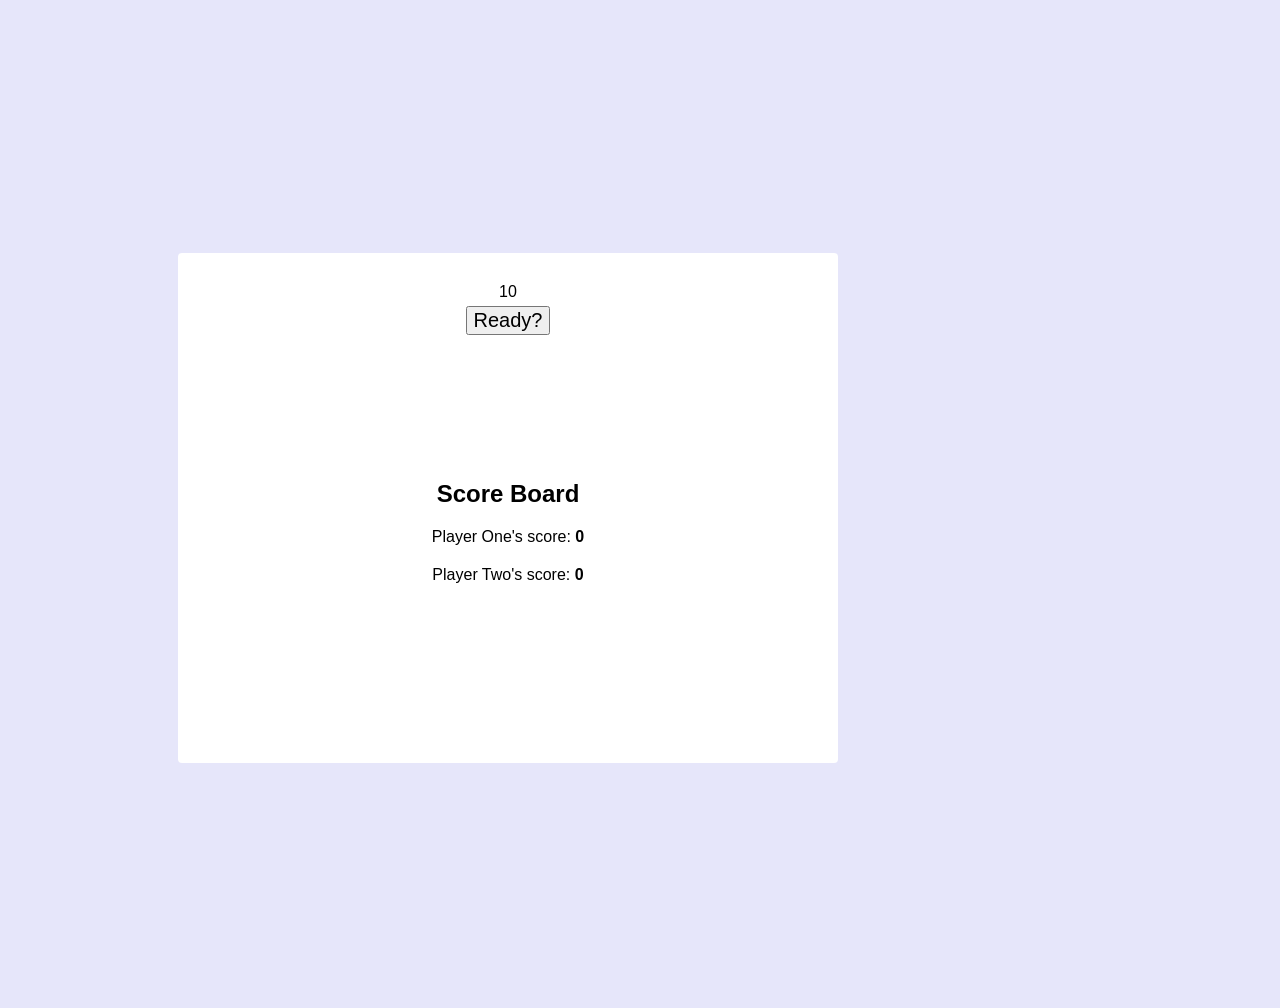
==== index.html @ f7caa72b "one big mess" ====
<!DOCTYPE html>
<html>
  <head>
    <meta charset="utf-8">
    <title>Get Your Own Back!</title>
    <link rel="stylesheet" href="css/style.css">
    <script src="https://cdnjs.cloudflare.com/ajax/libs/jquery/3.1.1/jquery.min.js" charset="utf-8"></script>
    <script src="js/app.js" charset="utf-8"></script>
  </head>
  <body>

<header>

</header>

<main>
<div class="set">
<!-- set  <img src="css/basiclogo.jpg" alt="set"> -->
  <div class="topBoard">
      logo <img src="css/basiclogo.jpeg" alt="basiclogo">
  </div>

  <div class="middleBoard">

    <div class="timer">
      10
    </div>

    <button class="start">Ready?</button>

    <div class="question"></div>
    <div class="answers"></div>

    <div class="daveDiv"></div>

    <div class="board">
            <h2>Score Board</h2>
              <p>Player One's score: <span id ="score1">0</span></p>
              <p>Player Two's score: <span id ="score2">0</span></p>
          </div>

    <!-- <button class="reset">Reset</button> -->
  </div>
</div>
</main>

  </body>
</html>
---- css/style.css ----
header {
  width:100%;
  text-align:center;
}

body {
  background-color: lavender;
  font-family: "Lucida Sans Unicode", "Lucida Grande", sans-serif;
}

.set {
  background-repeat: no-repeat;
  width: 1000px;
  height: 1000px;
  position: absolute;
  text-align: center;
  margin: 0 auto;
}

.topBoard {
  position: absolute;
  text-align: center;
  background-color: white;
  border-color: black;
  boder: white;
  padding: 30px;
  margin: 0 auto;
  top: 50%;
  left: 50%;
  transform: translate(-50%, -50%);
  height: 150px;
  width: 600px;
}

.middleBoard {
  position: absolute;
  text-align: center;
  background-color: white;
  border-color: black;
  border-top: white;
  border-width: medium;
  padding: 30px;
  margin: 0 auto;
  top: 50%;
  left: 50%;
  transform: translate(-50%, -50%);
  border-radius: 4px;
  height: 450px;
  width: 600px;
}

.question {
  font-size: 20px;
  padding: 20px 0;
}

.answers {
    font-size: 20px;
    padding: 20px 0;
}


.daveDiv {
    font-size: 20px;
    padding: 20px 0;
  }

button {
  font-size: 20px;
  margin: 5px;
  padding: 25px 7;
}

.screen {
  font-size: 25px;
  padding: 20px 0;
}

p {
  margin: 0 0 20px;
}

p span {
  font-weight: bold;
}

p.result  {
  background-color: rgb(51, 51, 77);
  color: white;
  padding: 8px 12px;
  height: 34px;
  border-radius: 4px;
}
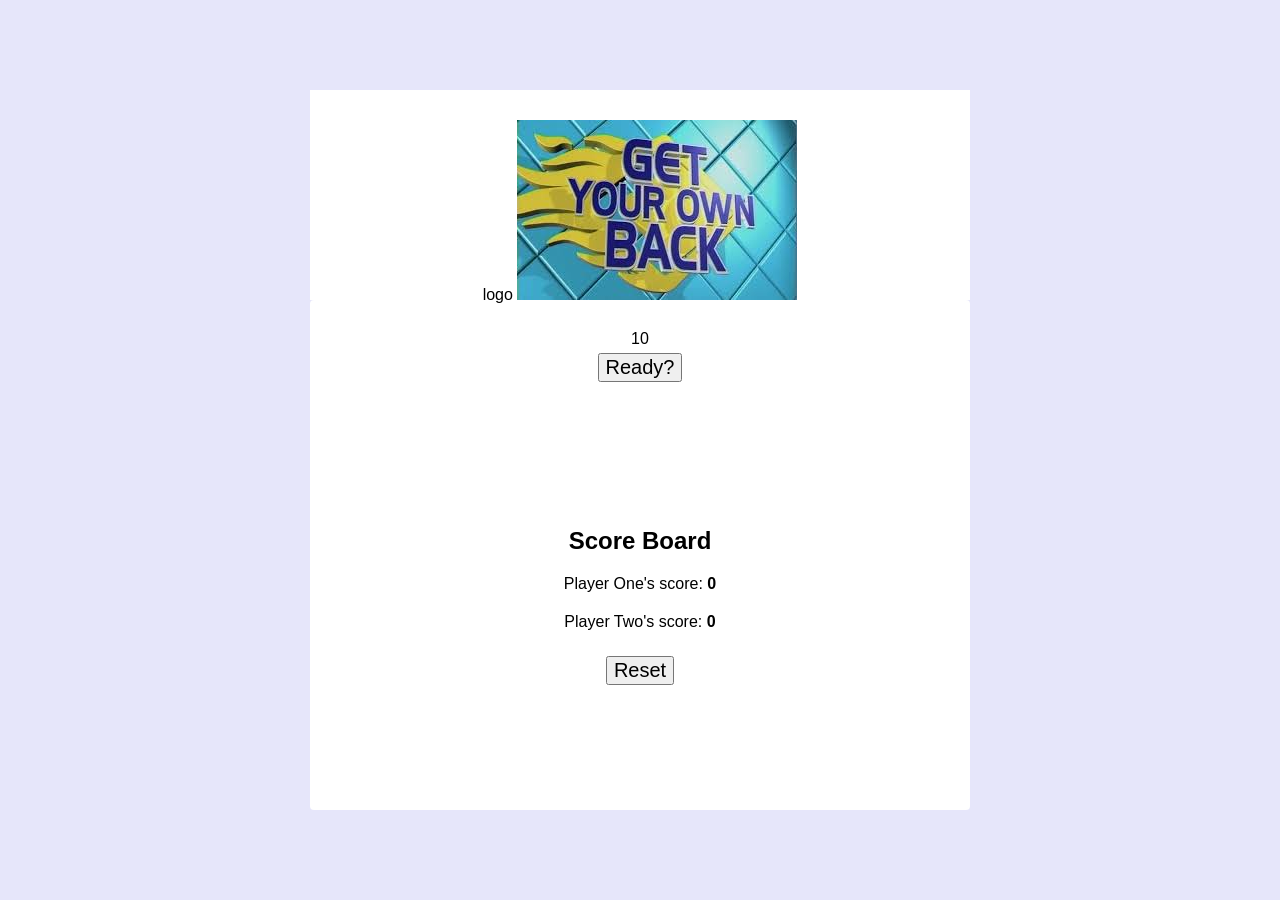
==== commit 3c56953e: "Emily helped- div sliding, timer working, not going past 0, setDiv is sliding in when a player gets " ====
--- a/index.html
+++ b/index.html
@@ -14,7 +14,7 @@
 </header>
 
 <main>
-<div class="set">
+<!-- <div class="set"> -->
 <!-- set  <img src="css/basiclogo.jpg" alt="set"> -->
   <div class="topBoard">
       logo <img src="css/basiclogo.jpeg" alt="basiclogo">
@@ -34,14 +34,23 @@
     <div class="daveDiv"></div>
 
     <div class="board">
-            <h2>Score Board</h2>
-              <p>Player One's score: <span id ="score1">0</span></p>
-              <p>Player Two's score: <span id ="score2">0</span></p>
-          </div>
+      <h2>Score Board</h2>
+      <p>Player One's score: <span id ="score1">0</span></p>
+      <p>Player Two's score: <span id ="score2">0</span></p>
+    </div>
 
-    <!-- <button class="reset">Reset</button> -->
+    <button class="reset">Reset</button>
   </div>
+<!-- </div> -->
+
+<div class="set">
+
+  <div class="playerOne"></div>
+
+  <div class="playerTwo"></div>
+
 </div>
+
 </main>
 
   </body>
--- a/css/style.css
+++ b/css/style.css
@@ -10,30 +10,37 @@
 
 .set {
   background-repeat: no-repeat;
-  width: 1000px;
-  height: 1000px;
   position: absolute;
   text-align: center;
   margin: 0 auto;
+  position: absolute;
+  top: 0;
+  left: 0;
+  width: 100%;
+  height: 100%;
+  display: none;
+  background-color: #333;
+}
+
+main {
+  position: absolute;
+  top: 50%;
+  left: 50%;
+  transform: translate(-50%, -50%);
 }
 
 .topBoard {
-  position: absolute;
   text-align: center;
   background-color: white;
   border-color: black;
-  boder: white;
   padding: 30px;
   margin: 0 auto;
-  top: 50%;
-  left: 50%;
-  transform: translate(-50%, -50%);
+
   height: 150px;
   width: 600px;
 }
 
 .middleBoard {
-  position: absolute;
   text-align: center;
   background-color: white;
   border-color: black;
@@ -41,9 +48,6 @@
   border-width: medium;
   padding: 30px;
   margin: 0 auto;
-  top: 50%;
-  left: 50%;
-  transform: translate(-50%, -50%);
   border-radius: 4px;
   height: 450px;
   width: 600px;
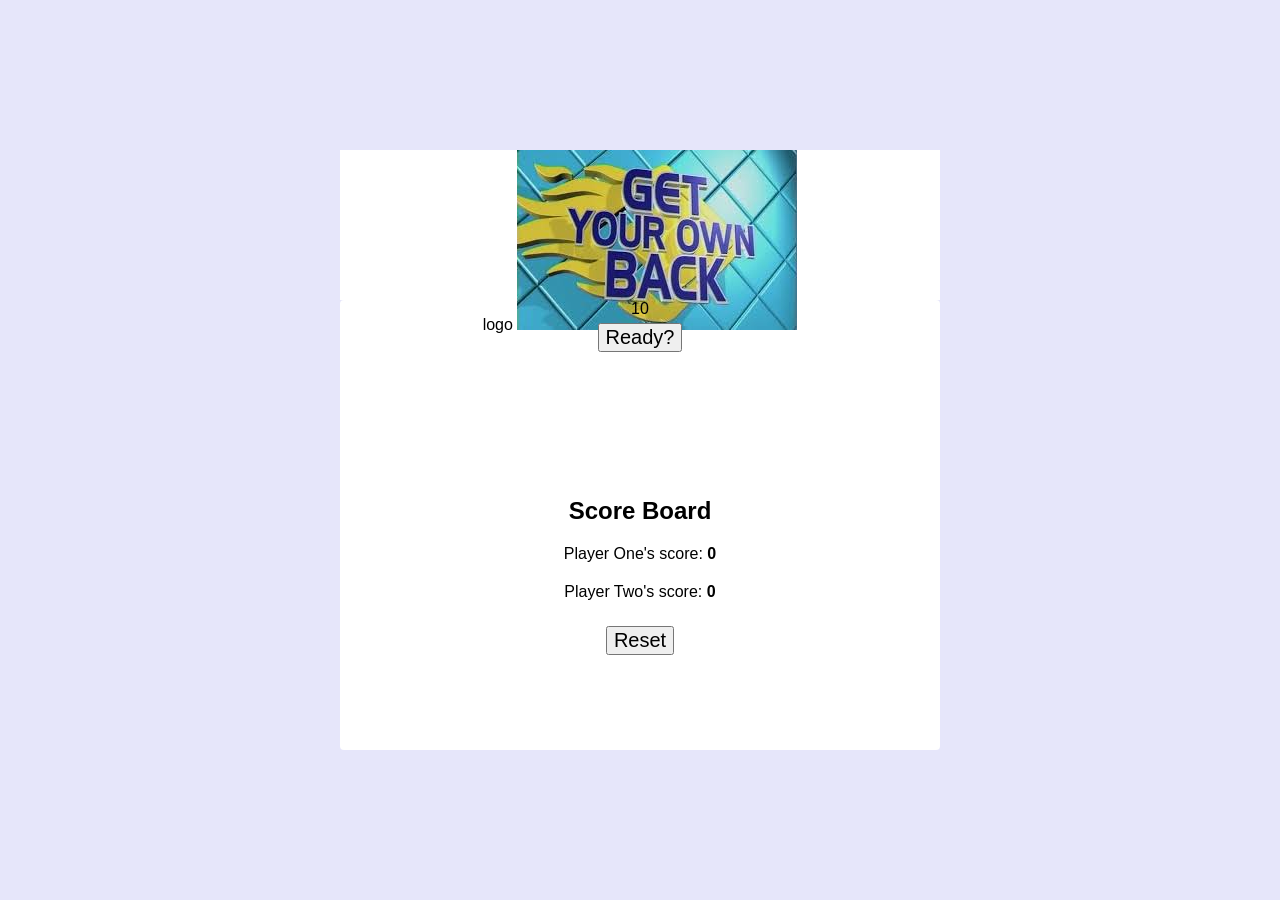
==== commit df817fec: "working, need to make divs fall fast now" ====
--- a/index.html
+++ b/index.html
@@ -43,11 +43,18 @@
   </div>
 <!-- </div> -->
 
-<div class="set">
+<div class="welcomeScreen">
+<div class="logoContainer">
 
-  <div class="playerOne"></div>
 
-  <div class="playerTwo"></div>
+<img class ="largeLogo" src="css/basiclogo.jpeg" alt="basiclogo">
+</div>
+</div>
+
+<div class="tvSet">
+
+  <div class="players" id="playerOne"><h3>First player</h3></div>
+  <div class="players" id="playerTwo"><h3>Second player</h3></div>
 
 </div>
 
--- a/css/style.css
+++ b/css/style.css
@@ -6,20 +6,6 @@
 body {
   background-color: lavender;
   font-family: "Lucida Sans Unicode", "Lucida Grande", sans-serif;
-}
-
-.set {
-  background-repeat: no-repeat;
-  position: absolute;
-  text-align: center;
-  margin: 0 auto;
-  position: absolute;
-  top: 0;
-  left: 0;
-  width: 100%;
-  height: 100%;
-  display: none;
-  background-color: #333;
 }
 
 main {
@@ -33,9 +19,8 @@
   text-align: center;
   background-color: white;
   border-color: black;
-  padding: 30px;
+  /*padding: 30px;*/
   margin: 0 auto;
-
   height: 150px;
   width: 600px;
 }
@@ -46,7 +31,7 @@
   border-color: black;
   border-top: white;
   border-width: medium;
-  padding: 30px;
+  /*padding: 30px;*/
   margin: 0 auto;
   border-radius: 4px;
   height: 450px;
@@ -95,3 +80,85 @@
   height: 34px;
   border-radius: 4px;
 }
+
+/*TV SET*/
+
+.tvSet {
+  position: fixed;
+  left: 50%;
+  transform: translate(-25%, 0);
+  text-align: center;
+  margin: -50px auto 10px;
+  top: 0;
+  left: 0;
+  width: 1100px;
+  height: 800px;
+  display: none;
+  background-color: #333;
+}
+
+.players {
+    background: pink;
+    width: 6vw;
+    height: 6vw;
+}
+.players h3 {
+    color: #000;
+    text-align: center;
+}
+
+#playerOne {
+  float: left;
+  position: relative;
+  left: 400px;
+  margin-top: 450px;
+}
+
+#playerTwo {
+  float: right;
+  right: 400px;
+  position: relative;
+  margin-top: 450px;
+}
+
+/*#playerOneMoveButton {
+padding: 20px;
+margin: 0 auto;
+display: inline;
+text-align: center;
+}
+
+#playerTwoMoveButton {
+padding: 20px;
+margin: 0 auto;
+text-align: center;
+display: inline;
+}*/
+
+
+/*WELCOME SCREEN */
+
+.largeLogo {
+
+}
+
+.logoContainer {
+ width: 150px;
+ height: 100px;
+ background-image: "css/basiclogo.jpeg";
+ background-size: cover;
+ background-repeat: no-repeat;
+ background-position: 50% 50%;
+ position: absolute;
+ margin: 0 auto;
+ top: 0;
+ left: 0;
+ width: 100%;
+ height: 100%;
+ text-align: center;
+ -webkit-animation: slide 0.5s forwards;
+ -webkit-animation-delay: 2s;
+ animation: slide 0.5s forwards;
+ animation-delay: 2s;
+ display: none;
+}
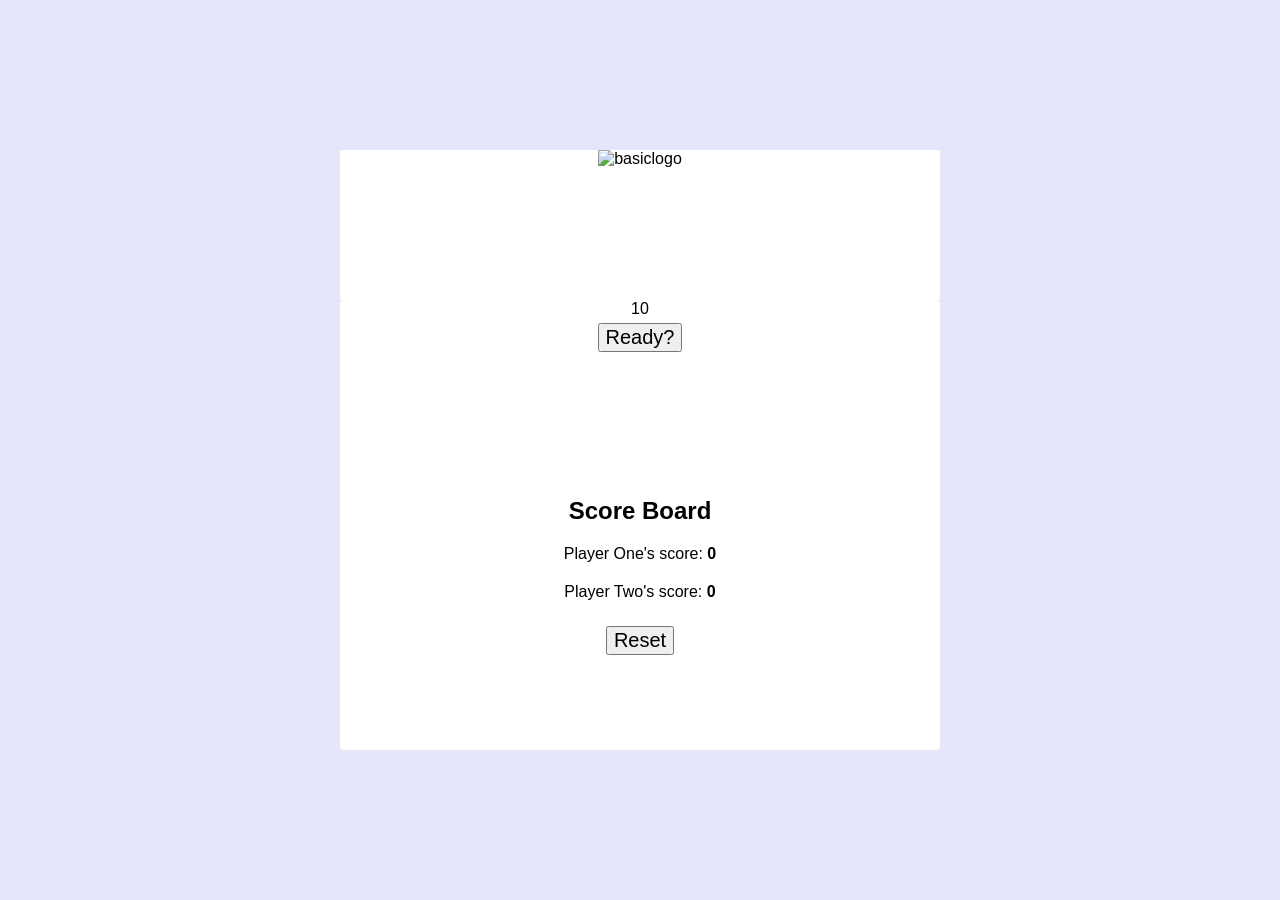
==== commit adb61916: "pics added, playing around with stopGame function" ====
--- a/index.html
+++ b/index.html
@@ -17,7 +17,7 @@
 <!-- <div class="set"> -->
 <!-- set  <img src="css/basiclogo.jpg" alt="set"> -->
   <div class="topBoard">
-      logo <img src="css/basiclogo.jpeg" alt="basiclogo">
+       <img class="logo" src="css/images/largelogo.jpeg" alt="basiclogo">
   </div>
 
   <div class="middleBoard">
@@ -27,6 +27,10 @@
     </div>
 
     <button class="start">Ready?</button>
+
+    <audio class="startButton" src="sounds/never.wav">
+      Your browser does not support the <code>audio</code> element.
+    </audio>
 
     <div class="question"></div>
     <div class="answers"></div>
@@ -47,7 +51,7 @@
 <div class="logoContainer">
 
 
-<img class ="largeLogo" src="css/basiclogo.jpeg" alt="basiclogo">
+<img class ="largeLogo" src="css/Images/tvSet.jpeg" alt="basiclogo">
 </div>
 </div>
 
--- a/css/style.css
+++ b/css/style.css
@@ -23,6 +23,12 @@
   margin: 0 auto;
   height: 150px;
   width: 600px;
+
+}
+
+.logo {
+  width: 50%;
+  height: 80%;
 }
 
 .middleBoard {
@@ -94,7 +100,7 @@
   width: 1100px;
   height: 800px;
   display: none;
-  background-color: #333;
+  background-image: url("css/images/tvSet.jpeg");
 }
 
 .players {
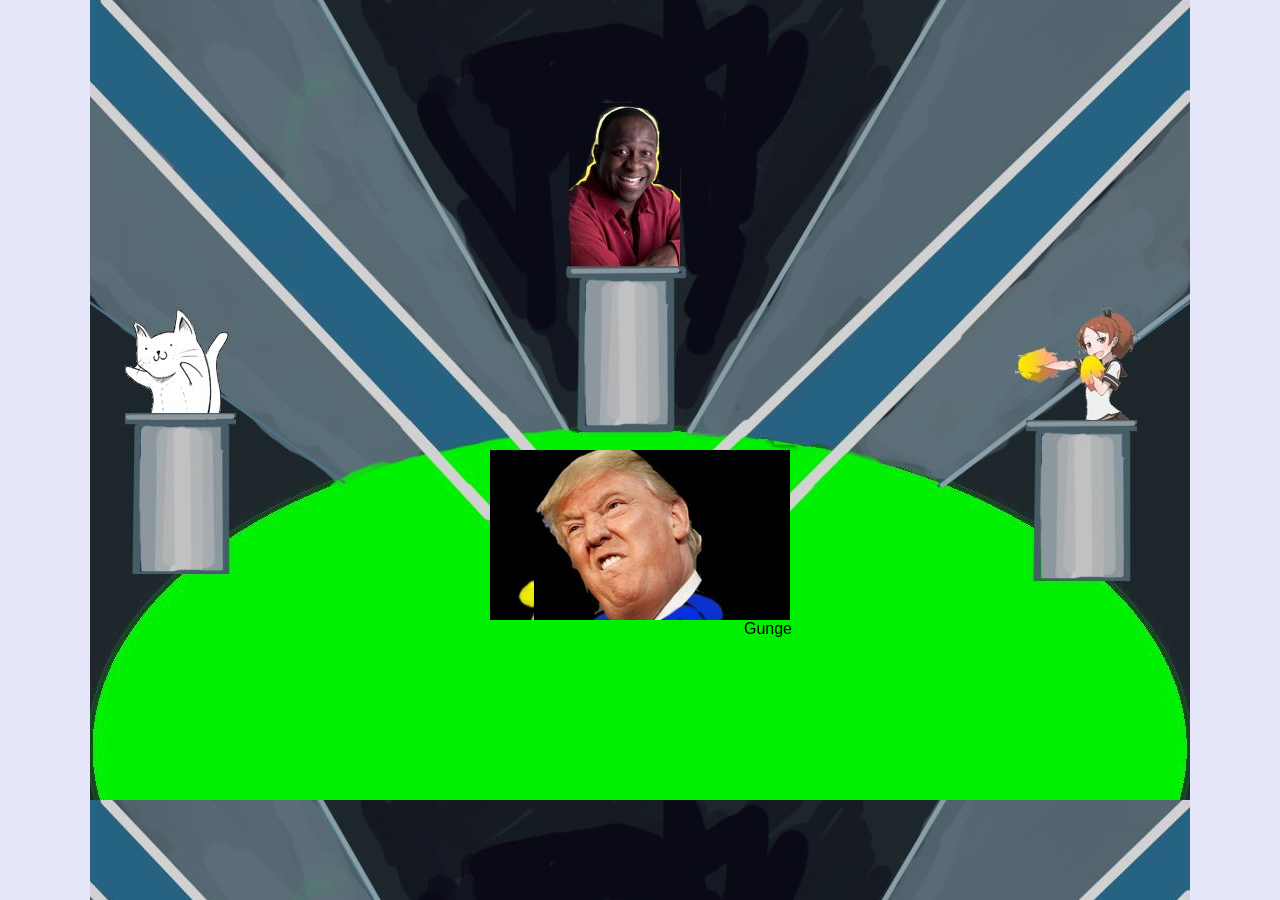
==== commit 22578f9f: "background fnished, need to sort swiping between screens" ====
--- a/index.html
+++ b/index.html
@@ -13,56 +13,71 @@
 
 </header>
 
-<main>
-<!-- <div class="set"> -->
-<!-- set  <img src="css/basiclogo.jpg" alt="set"> -->
-  <div class="topBoard">
-       <img class="logo" src="css/images/largelogo.jpeg" alt="basiclogo">
-  </div>
+    <main>
 
-  <div class="middleBoard">
+    <div class="questionBoard">
 
-    <div class="timer">
-      10
+      <div class="topBoard">
+             <img class="logo" src="css/images/largelogo.jpeg" alt="basiclogo">
+      </div>
+
+      <div class="middleBoard">
+
+        <div class="timer">
+          10
+        </div>
+
+        <button class="middleBoardButton">Ready to start2?</button>
+
+          <audio class="middleBoardButton" src="sounds/never.wav">
+            Your browser does not support the <code>audio</code> element.
+          </audio>
+
+                <div class="question"></div>
+                <div class="answers"></div>
+
+                <div class="daveDiv"></div>
+
+        <div class="board">
+          <h2>Score Board</h2>
+          <p>Player One's score: <span id ="score1">0</span></p>
+          <p>Player Two's score: <span id ="score2">0</span></p>
+        </div>
+
+        <button class="reset">Reset</button>
+
+      </div>
     </div>
 
-    <button class="start">Ready?</button>
+    <div class="welcomeScreen">
+      <div class="welcomeContainer">
 
-    <audio class="startButton" src="sounds/never.wav">
-      Your browser does not support the <code>audio</code> element.
-    </audio>
+          <img class="largeLogo" src="css/images/largelogo.jpeg" alt="basiclogo">
 
-    <div class="question"></div>
-    <div class="answers"></div>
+        <div class="instructions">
+        <h2>How to play?</h2>
+            <ul>
+                <li>1. Try to answer as many questions as you can correctly.</li>
+                <li>2. For each correct answer, we will CRANK THEM UP!</li>
+                <li>2. First to 5, GETS THEIR OWN BACK</li>
+                <li>Simple as that.... Now it's time for... GET YOUR OWN BACK!</li>
+            </ul>
+            <button class="welcomeButton">Ready1?</button>
+            <!-- <button class="firstStart">Ready to go?</button> -->
 
-    <div class="daveDiv"></div>
-
-    <div class="board">
-      <h2>Score Board</h2>
-      <p>Player One's score: <span id ="score1">0</span></p>
-      <p>Player Two's score: <span id ="score2">0</span></p>
+        </div>
+      </div>
     </div>
 
-    <button class="reset">Reset</button>
-  </div>
-<!-- </div> -->
+      <div class="tvSet">
 
-<div class="welcomeScreen">
-<div class="logoContainer">
+        <div class="players" id="playerOne"></div>
+        <div class="players" id="playerTwo"></div>
+        <div class="gunge"> Gunge   </div>
 
+      </div>
 
-<img class ="largeLogo" src="css/Images/tvSet.jpeg" alt="basiclogo">
-</div>
-</div>
-
-<div class="tvSet">
-
-  <div class="players" id="playerOne"><h3>First player</h3></div>
-  <div class="players" id="playerTwo"><h3>Second player</h3></div>
-
-</div>
-
-</main>
+    </main>
 
   </body>
 </html>
--- a/css/style.css
+++ b/css/style.css
@@ -14,6 +14,61 @@
   left: 50%;
   transform: translate(-50%, -50%);
 }
+
+/*3 screens */
+
+.welcomeScreen {
+  display: none;
+  background: red;
+}
+
+.questionBoard {
+  display: none;
+}
+
+.tvSet {
+  position: fixed;
+  left: 50%;
+  top: 50%;
+  transform: translate(-50%, -50%);
+  text-align: center;
+  /*margin: 0px auto 10px;*/
+  width: 1100px;
+  height: 100vh;
+  /*display: none;*/
+  background-image: url("images/tvSet2.jpeg");
+  background-color: #cccccc;
+}
+
+/*welcome screen*/
+
+.welcomeContainer {
+  width: 800px;
+  heigth: 700px;
+}
+
+.largeLogo {
+  width: 800px;
+  heigth: 700px;
+}
+
+.instructions {
+
+
+}
+
+h2 {
+
+}
+
+ul {
+
+
+}
+
+/*END OF WELCOME SCREEN*/
+
+/*MAIN BOARD*/
 
 .topBoard {
   text-align: center;
@@ -89,24 +144,12 @@
 
 /*TV SET*/
 
-.tvSet {
-  position: fixed;
-  left: 50%;
-  transform: translate(-25%, 0);
-  text-align: center;
-  margin: -50px auto 10px;
-  top: 0;
-  left: 0;
-  width: 1100px;
-  height: 800px;
-  display: none;
-  background-image: url("css/images/tvSet.jpeg");
-}
+
 
 .players {
     background: pink;
-    width: 6vw;
-    height: 6vw;
+    width: 20vw;
+    height: 20vw;
 }
 .players h3 {
     color: #000;
@@ -118,6 +161,9 @@
   position: relative;
   left: 400px;
   margin-top: 450px;
+  background: url("images/farageSitting.jpeg");
+  background-size: contain;
+  background-size: cover;
 }
 
 #playerTwo {
@@ -125,6 +171,22 @@
   right: 400px;
   position: relative;
   margin-top: 450px;
+  background: url("images/trumpSitting.jpeg");
+  background-size: contain;
+  background-size: cover;
+}
+
+.gunge {
+    background: #00f002;
+    width: 500px;
+    height: 100px;
+    position: relative;
+    left: 50%;
+    /*top: 50%;*/
+    transform: translate(-50%, -50%);*/
+    text-align: center;
+    margin-top: 670px;
+    border-color: black;
 }
 
 /*#playerOneMoveButton {
@@ -148,10 +210,10 @@
 
 }
 
-.logoContainer {
+/*.logoContainer {
  width: 150px;
  height: 100px;
- background-image: "css/basiclogo.jpeg";
+ background-image: "css/images/largelogo.jpeg";
  background-size: cover;
  background-repeat: no-repeat;
  background-position: 50% 50%;
@@ -167,4 +229,4 @@
  animation: slide 0.5s forwards;
  animation-delay: 2s;
  display: none;
-}
+}*/
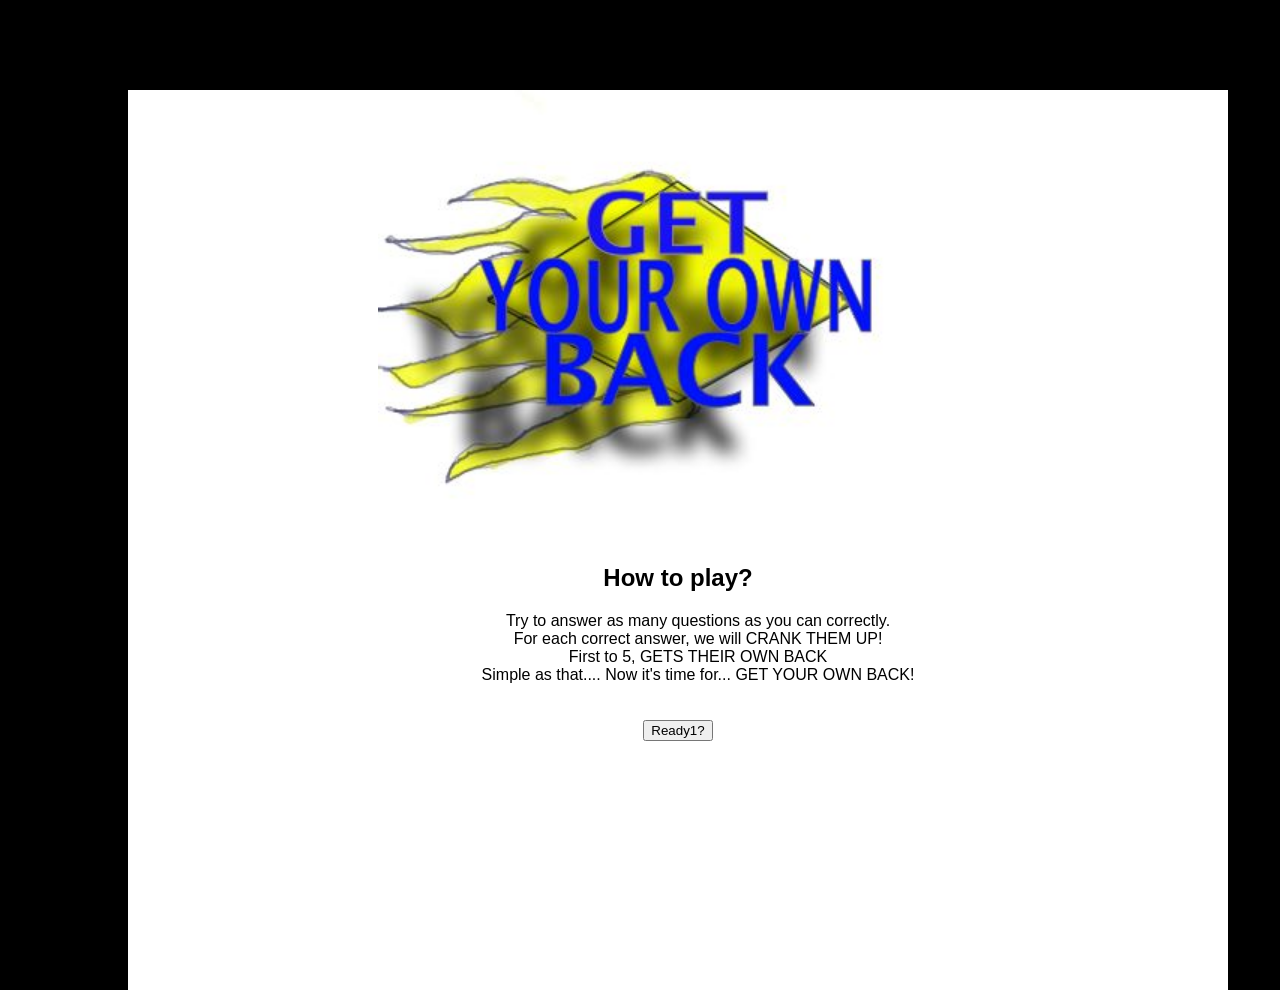
==== commit 6057d300: "another" ====
--- a/index.html
+++ b/index.html
@@ -15,51 +15,47 @@
 
     <main>
 
-    <div class="questionBoard">
+      <div class="questionBoard">
+        <div class="box">
 
-      <div class="topBoard">
-             <img class="logo" src="css/images/largelogo.jpeg" alt="basiclogo">
-      </div>
+          <div class="left">
+                 <img class="logoWelcome" src="css/images/finalLogo.jpeg" alt="basiclogo">
+          </div>
 
-      <div class="middleBoard">
+          <div class="right">
+            <div class="timer">
+              10
+            </div>
+            <button class="middleBoardButton">Ready to start2?</button>
+              <audio class="middleBoardButton" src="sounds/never.wav">
+                Your browser does not support the <code>audio</code> element.
+              </audio>
+              <div class="question"></div>
+              <div class="answers"></div>
+              <div class="daveDiv">Say something here...</div>
 
-        <div class="timer">
-          10
-        </div>
+            <div class="board">
+              <h2>Score Board</h2>
+              <p>Player One's score: <span id ="score1">0</span></p>
+              <p>Player Two's score: <span id ="score2">0</span></p>
+            </div>
 
-        <button class="middleBoardButton">Ready to start2?</button>
-
-          <audio class="middleBoardButton" src="sounds/never.wav">
-            Your browser does not support the <code>audio</code> element.
-          </audio>
-
-                <div class="question"></div>
-                <div class="answers"></div>
-
-                <div class="daveDiv"></div>
-
-        <div class="board">
-          <h2>Score Board</h2>
-          <p>Player One's score: <span id ="score1">0</span></p>
-          <p>Player Two's score: <span id ="score2">0</span></p>
-        </div>
-
-        <button class="reset">Reset</button>
-
+        <button class="resetButton">Reset</button>
       </div>
     </div>
 
+</div>
     <div class="welcomeScreen">
       <div class="welcomeContainer">
 
-          <img class="largeLogo" src="css/images/largelogo.jpeg" alt="basiclogo">
+          <img class="largeLogo" src="css/images/finalLogo.jpeg" alt="basiclogo">
 
         <div class="instructions">
         <h2>How to play?</h2>
             <ul>
-                <li>1. Try to answer as many questions as you can correctly.</li>
-                <li>2. For each correct answer, we will CRANK THEM UP!</li>
-                <li>2. First to 5, GETS THEIR OWN BACK</li>
+                <li>Try to answer as many questions as you can correctly.</li>
+                <li>For each correct answer, we will CRANK THEM UP!</li>
+                <li>First to 5, GETS THEIR OWN BACK</li>
                 <li>Simple as that.... Now it's time for... GET YOUR OWN BACK!</li>
             </ul>
             <button class="welcomeButton">Ready1?</button>
@@ -77,6 +73,31 @@
 
       </div>
 
+      <!-- <div id="gif1"></div>
+      <div id="gif2"></div> -->
+
+      <div class="finish1">
+        <img class="logo" src="css/images/finalLogo.jpeg" alt="basiclogo">
+        <h1 class="won" >Yellow team Won!</h1>
+        <img class="gungePic" src="css/images/yellowgunge.jpeg" alt="gungy trump">
+        <button class="exitButton">Play Again?</button>
+      </div>
+
+      <div class="finish2">
+        <img class="logo" src="css/images/finalLogo.jpeg" alt="basiclogo">
+        <h1>Blue team Won!</h1>
+        <img class="gungePic" src="css/images/bluegunge.jpeg" alt="gungy trump">
+        <button class="exitButton">Play Again?</button>
+      </div>
+
+      <div class="gameOver">
+        <h1 class="gameOver">GAME OVER!</h1>
+        <img class="daveGameOver" src="css/images/tempDave.jpg" alt="Game Over Dave">
+          <p>You weren't quick enough!</p>
+        <button class="exitButton">Play Again?</button>
+      </div>
+
+
     </main>
 
   </body>
--- a/css/style.css
+++ b/css/style.css
@@ -1,150 +1,310 @@
 header {
-  width:100%;
+  width: 100%;
   text-align:center;
 }
 
 body {
-  background-color: lavender;
+  background-color: black;
   font-family: "Lucida Sans Unicode", "Lucida Grande", sans-serif;
 }
 
 main {
   position: absolute;
-  top: 50%;
-  left: 50%;
-  transform: translate(-50%, -50%);
-}
-
-/*3 screens */
+  top: 10%;
+  left: 10%;
+  /*transform: translate(-50%, -50%);*/
+}
+
+/*3 WELCOME SCREEN */
 
 .welcomeScreen {
-  display: none;
+  visibility: visible;
+  background: white;
+  position: absolute;
+}
+
+.welcomeContainer {
+  width: 1100px;
+  height: 900px;
+  text-align: center;
+  margin: 0 auto;
+}
+
+.largeLogo {
+  background-size: contain;
+  background-size: cover;
+  background-size: 100%;
+  /*height: 155px;*/
+  width: 600px;
+}
+
+.instructions {
+margin: 0 auto;
+text-align: center;
+width: 500px;
+}
+
+h2 {
+text-align: center;
+}
+
+ul {
+  list-style-type: none;
+  color: black;
+}
+
+li {
+
+}
+
+.welcomeButton {
+  margin: 20px;
+  text-align: center;
+}
+
+/* QUESTIOn BOARD SCREEN*/
+
+.questionBoard {
+  visibility: visible;
+  position: absolute;
+}
+
+.box {
+  width: 750px;
+  height: 600px;
+  overflow: auto;
+  margin: 45px auto 55px;
+  text-align: center;
   background: red;
-}
-
-.questionBoard {
-  display: none;
-}
+  border-width: thick;
+}
+
+.left {
+  float: left;
+  width: 375px;
+  padding-top: 40px;
+  background: red;
+}
+
+.logoWelcome {
+  background-size: contain;
+  background-size: cover;
+  background-size: 100%;
+  /*height: 155px;*/
+  height: 200px;;
+}
+
+.right {
+  float: right;
+  width: 350px;
+  background: red;
+}
+
+.timer {
+  font-size: 20px;
+
+}
+
+.middleBoardButton {
+  font-size: 20px;
+  margin: 50px;
+  padding: 10px;
+}
+
+.question {
+  font-size: 20px;
+  padding: 30px;
+}
+
+.answers button {
+    font-size: 10px;
+    background: white;
+    border: 1px solid;
+    color: red;
+    padding: 15px 20px;
+    /*margin: 10px;*/
+}
+
+.daveDiv {
+    font-size: 20px;
+    padding: 20px 0;
+  }
+
+  .board {
+    margin:
+  }
+
+  h2 {
+
+  }
+
+  p span {
+    font-weight: bold;
+  }
+
+  p {
+    margin: 0 0 20px;
+  }
+
+/*TV SET*/
 
 .tvSet {
-  position: fixed;
+  position: absolute;
   left: 50%;
   top: 50%;
-  transform: translate(-50%, -50%);
+  /*transform: translate(-50%, -50%);*/
   text-align: center;
   /*margin: 0px auto 10px;*/
   width: 1100px;
-  height: 100vh;
-  /*display: none;*/
-  background-image: url("images/tvSet2.jpeg");
+  height: 800px;
+  display: none;
+  background-image: url("images/tvSet4.jpeg");
+  background-repeat: no-repeat;
   background-color: #cccccc;
 }
 
-/*welcome screen*/
-
-.welcomeContainer {
-  width: 800px;
-  heigth: 700px;
-}
-
-.largeLogo {
-  width: 800px;
-  heigth: 700px;
-}
-
-.instructions {
-
-
-}
-
-h2 {
-
-}
-
-ul {
-
-
-}
-
-/*END OF WELCOME SCREEN*/
-
-/*MAIN BOARD*/
-
-.topBoard {
+#playerOne {
+  float: left;
+  position: relative;
+  left: 400px;
+  margin-top: 450px;
+  background: url("images/farageSitting2.png");
+  background-size: contain;
+  background-size: cover;
+  background-size: 100%;
+  height: 155px;
+  width: 100px;
+}
+
+#playerTwo {
+  float: right;
+  right: 400px;
+  position: relative;
+  margin-top: 450px;
+  background: url("images/trumpsitting3.png");
+  background-size: contain;
+  background-size: cover;
+  background-size: 100%;
+  height: 155px;
+  width: 100px;
+
+}
+
+.gunge {
+    background: #00f002;
+    width: 500px;
+    height: 130px;
+    position: relative;
+    left: 50%;
+    /*top: 50%;*/
+    transform: translate(-50%, -50%);*/
+    text-align: center;
+    margin-top: 720px;
+    border-color: black;
+}
+
+/*FINISH 1 (player1 yellow)*/
+
+.finish1 {
+  visibility: visible;
+  background: white;
+  position: absolute;
+  width: 1100px;
+  height: 900px;
+  text-align: center;
+  margin: 0 auto;
+}
+
+.finish2 {
+  visibility: visible;
+  background: white;
+  position: absolute;
+  width: 1100px;
+  height: 900px;
+  text-align: center;
+  margin: 0 auto;
+}
+
+.won h1 {
+
+}
+
+.exitButton button {
+
+}
+
+.gungePic {
+    background-size: contain;
+    background-size: cover;
+    background-size: 100%;
+    /*height: 155px;*/
+    width: 300px;
+}
+
+/*GAME OVER */
+
+.gameOver {
+
+  visibility: visible;
+  background: white;
+  position: absolute;
+  width: 1100px;
+  height: 900px;
+  text-align: center;
+  margin: 0 auto;
+
+}
+
+p {
+
+}
+
+.daveGameOver {
+    background-size: contain;
+    background-size: cover;
+    background-size: 100%;
+    /*height: 155px;*/
+    width: 300px;
+}
+
+
+/*BULLSHIT BULLSHIT BULSHIT BULLSHIT BULSHIT BULLSHIT BULLSHIT BULSHIT*/
+/*BULLSHIT BULLSHIT BULSHIT BULLSHIT BULSHIT BULLSHIT BULLSHIT BULSHIT*/
+/*BULLSHIT BULLSHIT BULSHIT BULLSHIT BULSHIT BULLSHIT BULLSHIT BULSHIT*/
+
+/*.left {
   text-align: center;
   background-color: white;
   border-color: black;
-  /*padding: 30px;*/
-  margin: 0 auto;
-  height: 150px;
+  margin: 0 auto;
+  height: 200px;
   width: 600px;
-
-}
-
-.logo {
-  width: 50%;
-  height: 80%;
-}
-
-.middleBoard {
+}*/
+
+/*.right {
   text-align: center;
   background-color: white;
   border-color: black;
   border-top: white;
   border-width: medium;
-  /*padding: 30px;*/
   margin: 0 auto;
   border-radius: 4px;
-  height: 450px;
+  height: 500px;
   width: 600px;
-}
-
-.question {
-  font-size: 20px;
-  padding: 20px 0;
-}
-
-.answers {
-    font-size: 20px;
-    padding: 20px 0;
-}
-
-
-.daveDiv {
-    font-size: 20px;
-    padding: 20px 0;
-  }
-
-button {
-  font-size: 20px;
-  margin: 5px;
-  padding: 25px 7;
-}
-
-.screen {
+}*/
+
+/*.screen {
   font-size: 25px;
   padding: 20px 0;
-}
-
-p {
-  margin: 0 0 20px;
-}
-
-p span {
-  font-weight: bold;
-}
-
-p.result  {
+}*/
+
+/*p.result  {
   background-color: rgb(51, 51, 77);
   color: white;
   padding: 8px 12px;
   height: 34px;
   border-radius: 4px;
-}
-
-/*TV SET*/
-
-
+}*/
 
 .players {
     background: pink;
@@ -156,77 +316,35 @@
     text-align: center;
 }
 
-#playerOne {
+/*#gif1 {
   float: left;
   position: relative;
-  left: 400px;
-  margin-top: 450px;
-  background: url("images/farageSitting.jpeg");
-  background-size: contain;
-  background-size: cover;
-}
-
-#playerTwo {
+  left: 100px;
+  margin-top: 480px;
+  background: url("images/cat.gif");
+  background-size: contain;
+  background-size: cover;
+  background-size: 100%;
+  height: 155px;
+  width: 100px;
+}
+
+#gif2 {
   float: right;
-  right: 400px;
-  position: relative;
-  margin-top: 450px;
-  background: url("images/trumpSitting.jpeg");
-  background-size: contain;
-  background-size: cover;
-}
-
-.gunge {
-    background: #00f002;
-    width: 500px;
-    height: 100px;
-    position: relative;
-    left: 50%;
-    /*top: 50%;*/
-    transform: translate(-50%, -50%);*/
-    text-align: center;
-    margin-top: 670px;
-    border-color: black;
-}
-
-/*#playerOneMoveButton {
-padding: 20px;
-margin: 0 auto;
-display: inline;
-text-align: center;
-}
-
-#playerTwoMoveButton {
-padding: 20px;
-margin: 0 auto;
-text-align: center;
-display: inline;
-}*/
-
-
-/*WELCOME SCREEN */
-
-.largeLogo {
-
-}
-
-/*.logoContainer {
- width: 150px;
- height: 100px;
- background-image: "css/images/largelogo.jpeg";
- background-size: cover;
- background-repeat: no-repeat;
- background-position: 50% 50%;
- position: absolute;
- margin: 0 auto;
- top: 0;
- left: 0;
- width: 100%;
- height: 100%;
- text-align: center;
- -webkit-animation: slide 0.5s forwards;
- -webkit-animation-delay: 2s;
- animation: slide 0.5s forwards;
- animation-delay: 2s;
- display: none;
-}*/
+  right: 100px;
+  position: absolute;
+  margin-top: 480px;
+  background: url("images/cheer.gif");
+  background-size: contain;
+  background-size: cover;
+  background-size: 100%;
+  height: 155px;
+  width: 100px;
+}*/
+
+/*FINISH SCREEN*/
+
+
+
+
+/*GAME OVER SCREEN */
